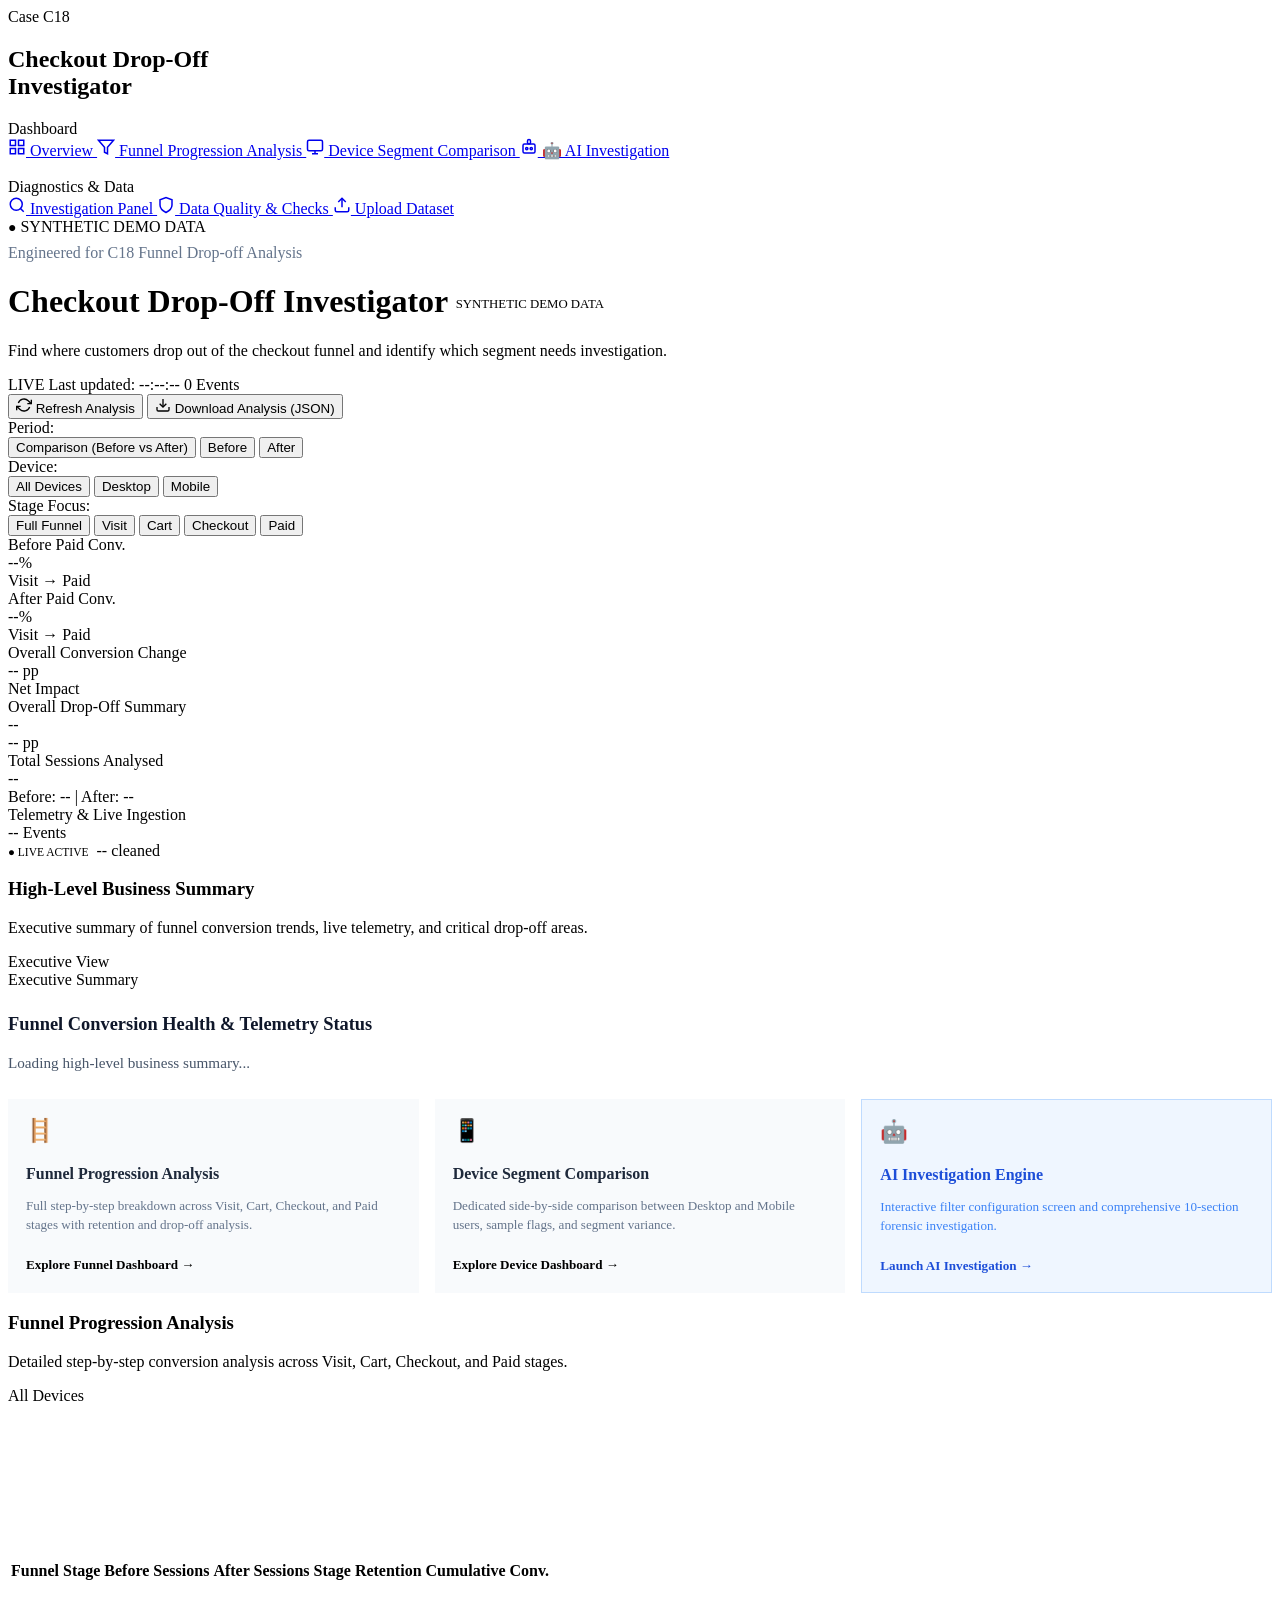
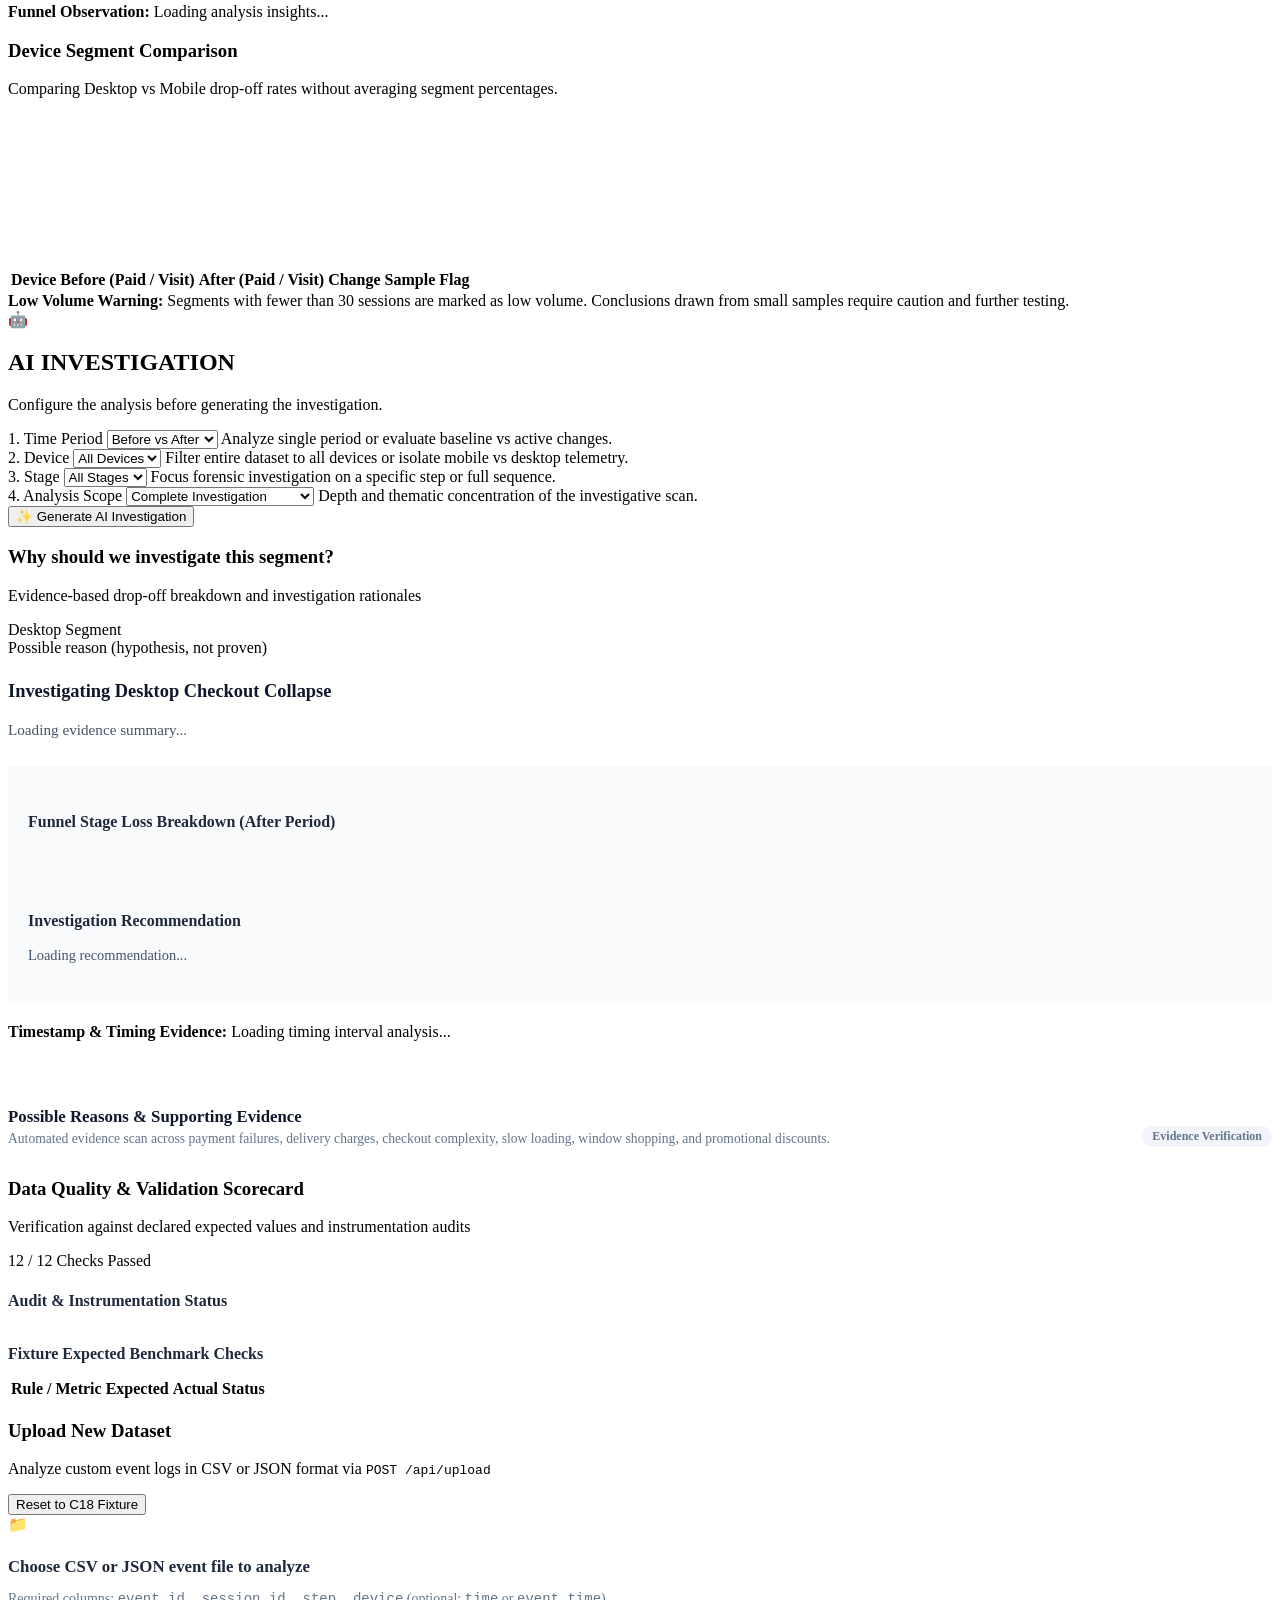
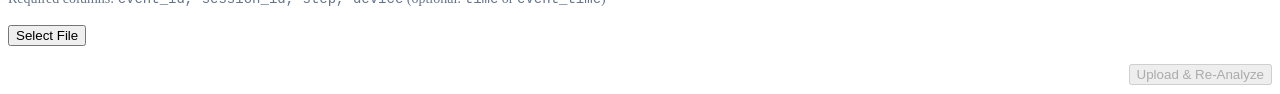
==== frontend/templates/index.html @ 8478cf21 "Prepare project for deployment" ====
<!DOCTYPE html>
<html lang="en">
<head>
  <meta charset="UTF-8">
  <meta name="viewport" content="width=device-width, initial-scale=1.0">
  <title>Checkout Drop-Off Investigator (C18)</title>
  <link rel="stylesheet" href="/static/css/style.css">
  <script src="/static/vendor/chart.umd.min.js"></script>
</head>
<body>
  <!-- Fixed Left Sidebar (~320px) -->
  <aside class="sidebar">
    <div class="sidebar-header">
      <span class="brand-badge">Case C18</span>
      <h2>Checkout Drop-Off<br>Investigator</h2>
    </div>

    <nav class="sidebar-nav">
      <div class="sidebar-section-title">Dashboard</div>
      <a href="#overview" class="nav-link active" data-page="page-overview">
        <svg width="18" height="18" viewBox="0 0 24 24" fill="none" stroke="currentColor" stroke-width="2"><rect x="3" y="3" width="7" height="7"></rect><rect x="14" y="3" width="7" height="7"></rect><rect x="14" y="14" width="7" height="7"></rect><rect x="3" y="14" width="7" height="7"></rect></svg>
        Overview
      </a>
      <a href="#funnel" class="nav-link" data-page="page-funnel">
        <svg width="18" height="18" viewBox="0 0 24 24" fill="none" stroke="currentColor" stroke-width="2"><path d="M22 3H2l8 9.46V19l4 2v-8.54L22 3z"></path></svg>
        Funnel Progression Analysis
      </a>
      <a href="#device" class="nav-link" data-page="page-device">
        <svg width="18" height="18" viewBox="0 0 24 24" fill="none" stroke="currentColor" stroke-width="2"><rect x="2" y="3" width="20" height="14" rx="2" ry="2"></rect><line x1="8" y1="21" x2="16" y2="21"></line><line x1="12" y1="17" x2="12" y2="21"></line></svg>
        Device Segment Comparison
      </a>
      <a href="#ai-investigation" class="nav-link nav-link-ai" id="sidebarAiLink" data-page="page-ai">
        <svg width="18" height="18" viewBox="0 0 24 24" fill="none" stroke="currentColor" stroke-width="2"><path d="M12 2a2 2 0 0 1 2 2v2a2 2 0 0 1-2 2 2 2 0 0 1-2-2V4a2 2 0 0 1 2-2z"></path><rect x="4" y="8" width="16" height="12" rx="2"></rect><circle cx="9" cy="14" r="1.5"></circle><circle cx="15" cy="14" r="1.5"></circle></svg>
        🤖 AI Investigation
      </a>

      <div class="sidebar-section-title" style="margin-top: 18px;">Diagnostics &amp; Data</div>
      <a href="#investigation" class="nav-link" data-page="page-investigation">
        <svg width="18" height="18" viewBox="0 0 24 24" fill="none" stroke="currentColor" stroke-width="2"><circle cx="11" cy="11" r="8"></circle><line x1="21" y1="21" x2="16.65" y2="16.65"></line></svg>
        Investigation Panel
      </a>
      <a href="#quality" class="nav-link" data-page="page-quality">
        <svg width="18" height="18" viewBox="0 0 24 24" fill="none" stroke="currentColor" stroke-width="2"><path d="M12 22s8-4 8-10V5l-8-3-8 3v7c0 6 8 10 8 10z"></path></svg>
        Data Quality &amp; Checks
      </a>
      <a href="#upload" class="nav-link" data-page="page-upload">
        <svg width="18" height="18" viewBox="0 0 24 24" fill="none" stroke="currentColor" stroke-width="2"><path d="M21 15v4a2 2 0 0 1-2 2H5a2 2 0 0 1-2-2v-4"></path><polyline points="17 8 12 3 7 8"></polyline><line x1="12" y1="3" x2="12" y2="15"></line></svg>
        Upload Dataset
      </a>
    </nav>

    <div class="sidebar-footer">
      <div class="demo-tag">
        <span style="font-size: 14px;">●</span> SYNTHETIC DEMO DATA
      </div>
      <p style="margin-top: 8px; color: #64748b;">Engineered for C18 Funnel Drop-off Analysis</p>
    </div>
  </aside>

  <!-- Main Content Area -->
  <main class="main-content">
    <!-- Top Header -->
    <header class="top-header">
      <div class="title-area">
        <h1 id="pageHeadingTitle">
          Checkout Drop-Off Investigator
          <span class="badge-pill badge-neutral" style="font-size: 0.8rem; font-weight: normal; vertical-align: middle;">SYNTHETIC DEMO DATA</span>
        </h1>
        <p class="subtitle" id="pageHeadingSubtitle">Find where customers drop out of the checkout funnel and identify which segment needs investigation.</p>
      </div>
      <div class="header-actions">
        <div id="liveIndicatorPill" class="live-status-pill" title="Live real-time event ingestion active">
          <span class="live-dot pulse"></span>
          <span class="live-text-main">LIVE</span>
          <span id="liveTimestamp" class="live-meta">Last updated: --:--:--</span>
          <span id="liveEventCount" class="live-badge">0 Events</span>
        </div>
        <button id="refreshBtn" class="btn btn-secondary">
          <svg width="16" height="16" viewBox="0 0 24 24" fill="none" stroke="currentColor" stroke-width="2"><path d="M23 4v6h-6"></path><path d="M1 20v-6h6"></path><path d="M3.51 9a9 9 0 0 1 14.85-3.36L23 10M1 14l4.64 4.36A9 9 0 0 0 20.49 15"></path></svg>
          Refresh Analysis
        </button>
        <button id="exportBtn" class="btn btn-primary">
          <svg width="16" height="16" viewBox="0 0 24 24" fill="none" stroke="currentColor" stroke-width="2"><path d="M21 15v4a2 2 0 0 1-2 2H5a2 2 0 0 1-2-2v-4"></path><polyline points="7 10 12 15 17 10"></polyline><line x1="12" y1="15" x2="12" y2="3"></line></svg>
          Download Analysis (JSON)
        </button>
      </div>
    </header>

    <!-- Global Interactive Filters Bar -->
    <section class="filter-bar">
      <div class="filter-group">
        <span class="filter-label">Period:</span>
        <div class="pill-group" id="periodFilter">
          <button class="pill-btn active" data-val="comparison">Comparison (Before vs After)</button>
          <button class="pill-btn" data-val="before">Before</button>
          <button class="pill-btn" data-val="after">After</button>
        </div>
      </div>

      <div class="filter-group">
        <span class="filter-label">Device:</span>
        <div class="pill-group" id="deviceFilter">
          <button class="pill-btn active" data-val="all">All Devices</button>
          <button class="pill-btn" data-val="desktop">Desktop</button>
          <button class="pill-btn" data-val="mobile">Mobile</button>
        </div>
      </div>

      <div class="filter-group">
        <span class="filter-label">Stage Focus:</span>
        <div class="pill-group" id="stageFilter">
          <button class="pill-btn active" data-val="all">Full Funnel</button>
          <button class="pill-btn" data-val="visit">Visit</button>
          <button class="pill-btn" data-val="cart">Cart</button>
          <button class="pill-btn" data-val="checkout">Checkout</button>
          <button class="pill-btn" data-val="paid">Paid</button>
        </div>
      </div>
    </section>

    <!-- ==========================================================================
         PAGE VIEW: OVERVIEW (Comprehensive Executive View)
         ========================================================================== -->
    <div id="page-overview" class="page-view active-page">
      <!-- High-Level Overview KPIs Grid -->
      <section class="metric-grid">
        <div class="metric-card">
          <span class="metric-header" id="cardBeforeHeader">Before Paid Conv.</span>
          <div class="metric-value" id="cardBeforePaid">--%</div>
          <div class="metric-sub text-muted" id="cardBeforePaidSub">Visit → Paid</div>
        </div>

        <div class="metric-card">
          <span class="metric-header" id="cardAfterHeader">After Paid Conv.</span>
          <div class="metric-value" id="cardAfterPaid">--%</div>
          <div class="metric-sub text-muted" id="cardAfterPaidSub">Visit → Paid</div>
        </div>

        <div class="metric-card">
          <span class="metric-header" id="cardChangeHeader">Overall Conversion Change</span>
          <div class="metric-value" id="cardOverallChange">-- pp</div>
          <div class="metric-sub" id="cardOverallChangeSub">
            <span class="badge-pill badge-neutral">Net Impact</span>
          </div>
        </div>

        <div class="metric-card" style="border-left: 4px solid var(--danger);">
          <span class="metric-header" id="cardAffectedHeader">Overall Drop-Off Summary</span>
          <div class="metric-value" id="cardAffectedSegment" style="color: var(--danger);">--</div>
          <div class="metric-sub" id="cardAffectedSub">
            <span class="badge-pill badge-danger" id="cardAffectedBadge">-- pp</span>
          </div>
        </div>

        <div class="metric-card">
          <span class="metric-header">Total Sessions Analysed</span>
          <div class="metric-value" id="cardTotalSessions">--</div>
          <div class="metric-sub text-muted" id="cardSessionsSub">Before: -- | After: --</div>
        </div>

        <div class="metric-card">
          <span class="metric-header">Telemetry &amp; Live Ingestion</span>
          <div class="metric-value" id="cardTotalEvents">-- Events</div>
          <div class="metric-sub text-muted" id="cardEventsSub">
            <span id="overviewLiveBadge" class="badge-pill badge-success" style="font-size: 0.72rem;">● LIVE ACTIVE</span>
            <span id="cardDuplicatesSub" style="margin-left: 4px;">-- cleaned</span>
          </div>
        </div>
      </section>

      <!-- High-Level Business Summary Card -->
      <section class="dashboard-card">
        <div class="card-header">
          <div>
            <h3 class="card-title">High-Level Business Summary</h3>
            <p class="card-desc">Executive summary of funnel conversion trends, live telemetry, and critical drop-off areas.</p>
          </div>
          <span class="badge-pill badge-neutral" id="overviewAffectedBadge">Executive View</span>
        </div>
        <div class="card-body">
          <div class="evidence-card" style="margin-bottom: 24px;">
            <span class="hypothesis-tag">Executive Summary</span>
            <h4 id="overviewEvidenceHeadline" style="font-size: 1.15rem; color: #0f172a; margin-bottom: 8px;">
              Funnel Conversion Health &amp; Telemetry Status
            </h4>
            <p id="overviewEvidenceContent" style="color: #475569; font-size: 0.95rem; line-height: 1.65;">
              Loading high-level business summary...
            </p>
          </div>

          <!-- Direct Navigation to Dedicated Dashboards -->
          <div style="display: grid; grid-template-columns: repeat(auto-fit, minmax(260px, 1fr)); gap: 16px;">
            <div class="overview-nav-card" onclick="navigateToPage('page-funnel', true)" style="cursor: pointer; background: #f8fafc; border: 1px solid var(--border-color); border-radius: var(--radius-md); padding: 18px; transition: all 0.2s ease;">
              <div style="font-size: 1.4rem; margin-bottom: 6px;">🪜</div>
              <h4 style="font-size: 1rem; color: #1e293b; margin-bottom: 4px;">Funnel Progression Analysis</h4>
              <p style="font-size: 0.82rem; color: #64748b; line-height: 1.45;">Full step-by-step breakdown across Visit, Cart, Checkout, and Paid stages with retention and drop-off analysis.</p>
              <span style="font-size: 0.82rem; color: var(--primary-blue); font-weight: 600; display: inline-block; margin-top: 10px;">Explore Funnel Dashboard &rarr;</span>
            </div>

            <div class="overview-nav-card" onclick="navigateToPage('page-device', true)" style="cursor: pointer; background: #f8fafc; border: 1px solid var(--border-color); border-radius: var(--radius-md); padding: 18px; transition: all 0.2s ease;">
              <div style="font-size: 1.4rem; margin-bottom: 6px;">📱</div>
              <h4 style="font-size: 1rem; color: #1e293b; margin-bottom: 4px;">Device Segment Comparison</h4>
              <p style="font-size: 0.82rem; color: #64748b; line-height: 1.45;">Dedicated side-by-side comparison between Desktop and Mobile users, sample flags, and segment variance.</p>
              <span style="font-size: 0.82rem; color: var(--primary-blue); font-weight: 600; display: inline-block; margin-top: 10px;">Explore Device Dashboard &rarr;</span>
            </div>

            <div class="overview-nav-card" onclick="navigateToPage('page-ai', true)" style="cursor: pointer; background: #eff6ff; border: 1px solid #bfdbfe; border-radius: var(--radius-md); padding: 18px; transition: all 0.2s ease;">
              <div style="font-size: 1.4rem; margin-bottom: 6px;">🤖</div>
              <h4 style="font-size: 1rem; color: #1d4ed8; margin-bottom: 4px;">AI Investigation Engine</h4>
              <p style="font-size: 0.82rem; color: #3b82f6; line-height: 1.45;">Interactive filter configuration screen and comprehensive 10-section forensic investigation.</p>
              <span style="font-size: 0.82rem; color: #1d4ed8; font-weight: 700; display: inline-block; margin-top: 10px;">Launch AI Investigation &rarr;</span>
            </div>
          </div>
        </div>
      </section>
    </div>

    <!-- ==========================================================================
         PAGE VIEW: FUNNEL ANALYSIS
         ========================================================================== -->
    <div id="page-funnel" class="page-view">
      <section class="dashboard-card">
        <div class="card-header">
          <div>
            <h3 class="card-title">Funnel Progression Analysis</h3>
            <p class="card-desc">Detailed step-by-step conversion analysis across Visit, Cart, Checkout, and Paid stages.</p>
          </div>
          <span class="badge-pill badge-neutral" id="funnelFilterBadge">All Devices</span>
        </div>
        <div class="card-body">
          <div class="two-col">
            <div>
              <div class="chart-container">
                <canvas id="funnelChart"></canvas>
              </div>
            </div>
            <div>
              <div class="data-table-wrapper">
                <table class="data-table">
                  <thead>
                    <tr>
                      <th>Funnel Stage</th>
                      <th>Before Sessions</th>
                      <th>After Sessions</th>
                      <th>Stage Retention</th>
                      <th>Cumulative Conv.</th>
                    </tr>
                  </thead>
                  <tbody id="funnelTableBody">
                    <!-- Populated dynamically -->
                  </tbody>
                </table>
              </div>
            </div>
          </div>
          <div class="callout callout-info" id="funnelInsightCallout" style="margin-top: 20px;">
            <strong>Funnel Observation:</strong> Loading analysis insights...
          </div>
        </div>
      </section>
    </div>

    <!-- ==========================================================================
         PAGE VIEW: DEVICE COMPARISON
         ========================================================================== -->
    <div id="page-device" class="page-view">
      <section class="dashboard-card">
        <div class="card-header">
          <div>
            <h3 class="card-title">Device Segment Comparison</h3>
            <p class="card-desc">Comparing Desktop vs Mobile drop-off rates without averaging segment percentages.</p>
          </div>
        </div>
        <div class="card-body">
          <div class="two-col">
            <div>
              <div class="chart-container">
                <canvas id="deviceChart"></canvas>
              </div>
            </div>
            <div>
              <div class="data-table-wrapper">
                <table class="data-table">
                  <thead>
                    <tr>
                      <th>Device</th>
                      <th id="deviceTableBeforeTh">Before (Paid / Visit)</th>
                      <th id="deviceTableAfterTh">After (Paid / Visit)</th>
                      <th>Change</th>
                      <th>Sample Flag</th>
                    </tr>
                  </thead>
                  <tbody id="deviceTableBody">
                    <!-- Populated dynamically -->
                  </tbody>
                </table>
              </div>
              <div class="callout callout-warning">
                <strong>Low Volume Warning:</strong> Segments with fewer than 30 sessions are marked as low volume. Conclusions drawn from small samples require caution and further testing.
              </div>
            </div>
          </div>
        </div>
      </section>
    </div>

    <!-- ==========================================================================
         PAGE VIEW: AI INVESTIGATION (Filter Screen & 10-Section Investigation Result)
         ========================================================================== -->
    <div id="page-ai" class="page-view">
      <!-- 1. AI Investigation Filter / Configuration Screen (Shown by default) -->
      <section class="ai-filter-screen-card" id="aiFilterScreen">
        <div class="ai-filter-header">
          <div class="ai-filter-icon">🤖</div>
          <div>
            <h2 class="ai-filter-title">AI INVESTIGATION</h2>
            <p class="ai-filter-subtitle">Configure the analysis before generating the investigation.</p>
          </div>
        </div>

        <div class="ai-filter-form">
          <div class="ai-filter-row">
            <div class="ai-field-group">
              <label for="aiFilterPeriod" class="ai-field-label">1. Time Period</label>
              <select id="aiFilterPeriod" class="ai-select-control">
                <option value="before_vs_after" selected>Before vs After</option>
                <option value="all">All Data</option>
                <option value="before">Before</option>
                <option value="after">After</option>
              </select>
              <span class="ai-field-hint">Analyze single period or evaluate baseline vs active changes.</span>
            </div>

            <div class="ai-field-group">
              <label for="aiFilterDevice" class="ai-field-label">2. Device</label>
              <select id="aiFilterDevice" class="ai-select-control">
                <option value="all" selected>All Devices</option>
                <option value="mobile">Mobile</option>
                <option value="desktop">Desktop</option>
              </select>
              <span class="ai-field-hint">Filter entire dataset to all devices or isolate mobile vs desktop telemetry.</span>
            </div>
          </div>

          <div class="ai-filter-row">
            <div class="ai-field-group">
              <label for="aiFilterStage" class="ai-field-label">3. Stage</label>
              <select id="aiFilterStage" class="ai-select-control">
                <option value="all" selected>All Stages</option>
                <option value="visit">Visit</option>
                <option value="cart">Cart</option>
                <option value="checkout">Checkout</option>
                <option value="paid">Paid</option>
              </select>
              <span class="ai-field-hint">Focus forensic investigation on a specific step or full sequence.</span>
            </div>

            <div class="ai-field-group">
              <label for="aiFilterScope" class="ai-field-label">4. Analysis Scope</label>
              <select id="aiFilterScope" class="ai-select-control">
                <option value="complete" selected>Complete Investigation</option>
                <option value="funnel">Funnel Analysis</option>
                <option value="device">Device Analysis</option>
                <option value="payment">Payment Analysis</option>
                <option value="checkout">Checkout Analysis</option>
                <option value="reasons">Customer Drop-off Reasons</option>
              </select>
              <span class="ai-field-hint">Depth and thematic concentration of the investigative scan.</span>
            </div>
          </div>

          <div class="ai-filter-actions">
            <button id="generateAiBtn" class="btn btn-ai-action btn-lg">
              <span class="ai-btn-sparkle">✨</span>
              <span>Generate AI Investigation</span>
            </button>
          </div>
        </div>
      </section>

      <!-- 2. AI Loading State Indicator (Hidden by default) -->
      <div id="aiLoadingIndicator" class="ai-loading-container" style="display: none;">
        <div class="ai-spinner"></div>
        <div class="ai-loading-text">
          <strong>Applying filters &amp; executing forensic analytics engine...</strong>
          <p>Evaluating filtered funnel retention, payment gateway errors, and root-cause hypotheses on live data.</p>
        </div>
      </div>

      <!-- 3. AI Error Banner (Hidden by default) -->
      <div id="aiErrorContainer" class="ai-error-banner" style="display: none;">
        <span class="ai-error-icon">⚠️</span>
        <div class="ai-error-text" id="aiErrorMessage">Unable to generate AI investigation.</div>
        <button id="aiRetryBtn" class="btn btn-secondary btn-sm" style="margin-left: 12px;">Retry</button>
      </div>

      <!-- 4. AI Result Screen (Hidden by default, shown after generation) -->
      <div id="aiResultsScreen" class="ai-results-screen" style="display: none;">
        <div class="ai-results-header-bar">
          <div>
            <div style="display: flex; align-items: center; gap: 8px;">
              <span style="font-size: 1.5rem;">🤖</span>
              <h2 style="font-size: 1.25rem; font-weight: 800; color: #0f172a; margin: 0;">AI INVESTIGATION RESULT</h2>
            </div>
            <div class="ai-filters-used-bar" id="aiFiltersUsedBar" style="margin-top: 8px;">
              <span class="ai-filters-used-label">FILTERS USED:</span>
              <span class="badge-pill badge-neutral" id="aiUsedPeriod">Time Period: Before vs After</span>
              <span class="badge-pill badge-neutral" id="aiUsedDevice">Device: All Devices</span>
              <span class="badge-pill badge-neutral" id="aiUsedStage">Stage: All Stages</span>
              <span class="badge-pill badge-neutral" id="aiUsedScope">Scope: Complete Investigation</span>
            </div>
          </div>
          <div style="display: flex; align-items: center; gap: 10px;">
            <button id="aiRefreshBtn" class="btn btn-primary" style="font-weight: 600; display: inline-flex; align-items: center; gap: 6px;">
              <span>🔄</span> Refresh &amp; Re-Analyze
            </button>
            <button id="aiChangeFiltersBtn" class="btn btn-secondary" style="font-weight: 600;">
              &larr; Change Filters
            </button>
          </div>
        </div>

        <!-- AI DATA SNAPSHOT CARD (Proves latest live telemetry is used) -->
        <div class="ai-data-snapshot-card" id="aiDataSnapshotCard" style="margin-top: 16px;">
          <div class="ai-snapshot-header">
            <div style="display: flex; align-items: center; gap: 8px;">
              <span class="ai-snapshot-badge">LIVE PROVENANCE</span>
              <h3 style="margin: 0; font-size: 1rem; font-weight: 800; color: #0f172a;">AI DATA SNAPSHOT</h3>
            </div>
            <span class="badge-pill badge-success" style="font-size: 0.74rem;">● CURRENT IN-MEMORY STORE</span>
          </div>
          <div class="ai-snapshot-grid">
            <div class="ai-snapshot-item">
              <span class="ai-snapshot-label">Live Events Analyzed</span>
              <strong class="ai-snapshot-val" id="snapLiveEvents">--</strong>
            </div>
            <div class="ai-snapshot-item">
              <span class="ai-snapshot-label">Sessions Analyzed</span>
              <strong class="ai-snapshot-val" id="snapSessions">--</strong>
            </div>
            <div class="ai-snapshot-item">
              <span class="ai-snapshot-label">Latest Event</span>
              <strong class="ai-snapshot-val" id="snapLatestEvent">--:--:--</strong>
            </div>
            <div class="ai-snapshot-item">
              <span class="ai-snapshot-label">Analysis Generated</span>
              <strong class="ai-snapshot-val" id="snapGeneratedAt">--:--:--</strong>
            </div>
            <div class="ai-snapshot-item">
              <span class="ai-snapshot-label">AI Engine</span>
              <span class="badge-pill badge-primary" id="snapAiEngine" style="font-weight: 700; font-size: 0.8rem; display: inline-block; width: fit-content;">Deterministic</span>
            </div>
          </div>
          <div class="ai-snapshot-filters-row">
            <span style="font-weight: 700; font-size: 0.78rem; color: #475569;">Filters Applied:</span>
            <span class="badge-pill badge-neutral" id="snapFilterPeriod">Time Period: Before vs After</span>
            <span class="badge-pill badge-neutral" id="snapFilterDevice">Device: All Devices</span>
            <span class="badge-pill badge-neutral" id="snapFilterStage">Stage: All Stages</span>
            <span class="badge-pill badge-neutral" id="snapFilterScope">Scope: Complete Investigation</span>
          </div>
        </div>

        <!-- 10 Investigation Sections rendered dynamically in exact order -->
        <div id="aiResultsContainer" class="ai-results-content"></div>
      </div>
    </div>

    <!-- ==========================================================================
         PAGE VIEW: INVESTIGATION PANEL
         ========================================================================== -->
    <div id="page-investigation" class="page-view">
      <section class="dashboard-card">
        <div class="card-header">
          <div>
            <h3 class="card-title">Why should we investigate this segment?</h3>
            <p class="card-desc">Evidence-based drop-off breakdown and investigation rationales</p>
          </div>
          <span class="badge-pill badge-danger" id="investigationTargetBadge">Desktop Segment</span>
        </div>
        <div class="card-body">
          <div class="evidence-card" id="evidenceCard">
            <span class="hypothesis-tag">Possible reason (hypothesis, not proven)</span>
            <h4 id="evidenceHeadline" style="font-size: 1.15rem; color: #0f172a; margin-bottom: 10px;">
              Investigating Desktop Checkout Collapse
            </h4>
            <p id="evidenceContent" style="color: #475569; font-size: 0.95rem; line-height: 1.65;">
              Loading evidence summary...
            </p>
          </div>

          <div class="two-col" style="margin-top: 24px;">
            <div style="background: #f8fafc; padding: 20px; border-radius: var(--radius-md); border: 1px solid var(--border-color);">
              <h5 style="color: #1e293b; font-size: 1rem; margin-bottom: 10px;">Funnel Stage Loss Breakdown (After Period)</h5>
              <ul id="stageLossList" style="padding-left: 20px; font-size: 0.9rem; color: #475569; line-height: 1.8;">
                <!-- Populated dynamically -->
              </ul>
            </div>

            <div style="background: #f8fafc; padding: 20px; border-radius: var(--radius-md); border: 1px solid var(--border-color);">
              <h5 style="color: #1e293b; font-size: 1rem; margin-bottom: 10px;">Investigation Recommendation</h5>
              <p id="investigationRecommendation" style="font-size: 0.9rem; color: #475569; line-height: 1.65;">
                Loading recommendation...
              </p>
            </div>
          </div>

          <!-- Timestamp & Stage Timing Finding Callout -->
          <div class="callout callout-info" id="timingFindingCallout" style="margin-top: 20px;">
            <strong>Timestamp &amp; Timing Evidence:</strong> Loading timing interval analysis...
          </div>

          <!-- Dedicated Redesigned Reason Investigation Results Section -->
          <div style="margin-top: 28px;">
            <div style="padding: 16px 0 12px 0; border-bottom: 1px solid var(--border-color); margin-bottom: 16px; display: flex; justify-content: space-between; align-items: flex-end; flex-wrap: wrap; gap: 8px;">
              <div>
                <h4 style="font-size: 1.05rem; color: #0f172a; margin-bottom: 4px;">Possible Reasons &amp; Supporting Evidence</h4>
                <p style="font-size: 0.85rem; color: #64748b; margin: 0;">Automated evidence scan across payment failures, delivery charges, checkout complexity, slow loading, window shopping, and promotional discounts.</p>
              </div>
              <span style="font-size: 0.75rem; color: #64748b; background: #f1f5f9; padding: 3px 10px; border-radius: 9999px; font-weight: 600;">
                Evidence Verification
              </span>
            </div>

            <!-- Clean Reason Cards Grid -->
            <div class="reasons-grid" id="reasonsCardContainer">
              <!-- Populated dynamically from dashboard.js with clean reason cards -->
            </div>
          </div>
        </div>
      </section>
    </div>

    <!-- ==========================================================================
         PAGE VIEW: DATA QUALITY & CHECKS
         ========================================================================== -->
    <div id="page-quality" class="page-view">
      <section class="dashboard-card">
        <div class="card-header">
          <div>
            <h3 class="card-title">Data Quality & Validation Scorecard</h3>
            <p class="card-desc">Verification against declared expected values and instrumentation audits</p>
          </div>
          <span class="badge-pill badge-success" id="validationScoreBadge">12 / 12 Checks Passed</span>
        </div>
        <div class="card-body">
          <div class="two-col">
            <div>
              <h4 style="font-size: 1rem; margin-bottom: 14px; color: #1e293b;">Audit & Instrumentation Status</h4>
              <div class="data-table-wrapper">
                <table class="data-table">
                  <tbody id="qualityTableBody">
                    <!-- Populated dynamically -->
                  </tbody>
                </table>
              </div>
            </div>

            <div>
              <h4 style="font-size: 1rem; margin-bottom: 14px; color: #1e293b;">Fixture Expected Benchmark Checks</h4>
              <div class="data-table-wrapper">
                <table class="data-table">
                  <thead>
                    <tr>
                      <th>Rule / Metric</th>
                      <th>Expected</th>
                      <th>Actual</th>
                      <th>Status</th>
                    </tr>
                  </thead>
                  <tbody id="checksTableBody">
                    <!-- Populated dynamically -->
                  </tbody>
                </table>
              </div>
            </div>
          </div>
        </div>
      </section>
    </div>

    <!-- ==========================================================================
         PAGE VIEW: UPLOAD DATASET
         ========================================================================== -->
    <div id="page-upload" class="page-view">
      <section class="dashboard-card">
        <div class="card-header">
          <div>
            <h3 class="card-title">Upload New Dataset</h3>
            <p class="card-desc">Analyze custom event logs in CSV or JSON format via <code>POST /api/upload</code></p>
          </div>
          <button id="resetFixtureBtn" class="btn btn-secondary btn-sm">
            Reset to C18 Fixture
          </button>
        </div>
        <div class="card-body">
          <form id="uploadForm">
            <div class="upload-zone" id="dropZone">
              <div class="upload-icon">📁</div>
              <h4 style="font-size: 1.05rem; color: #1e293b; margin-bottom: 6px;">Choose CSV or JSON event file to analyze</h4>
              <p style="font-size: 0.875rem; color: #64748b; margin-bottom: 18px;">
                Required columns: <code>event_id, session_id, step, device</code> (optional: <code>time</code> or <code>event_time</code>)
              </p>
              <input type="file" id="fileInput" name="file" accept=".csv,.json" style="display: none;">
              <button type="button" class="btn btn-secondary" onclick="document.getElementById('fileInput').click()">
                Select File
              </button>
              <span id="selectedFileName" style="margin-left: 12px; font-size: 0.875rem; color: #2563eb; font-weight: 600;"></span>
            </div>
            <div style="margin-top: 18px; display: flex; justify-content: flex-end;">
              <button type="submit" id="submitUploadBtn" class="btn btn-primary" disabled>
                Upload & Re-Analyze
              </button>
            </div>
          </form>

          <div id="uploadStatusMsg" class="status-msg"></div>
        </div>
      </section>
    </div>
  </main>

  <script src="/static/js/dashboard.js"></script>
</body>
</html>
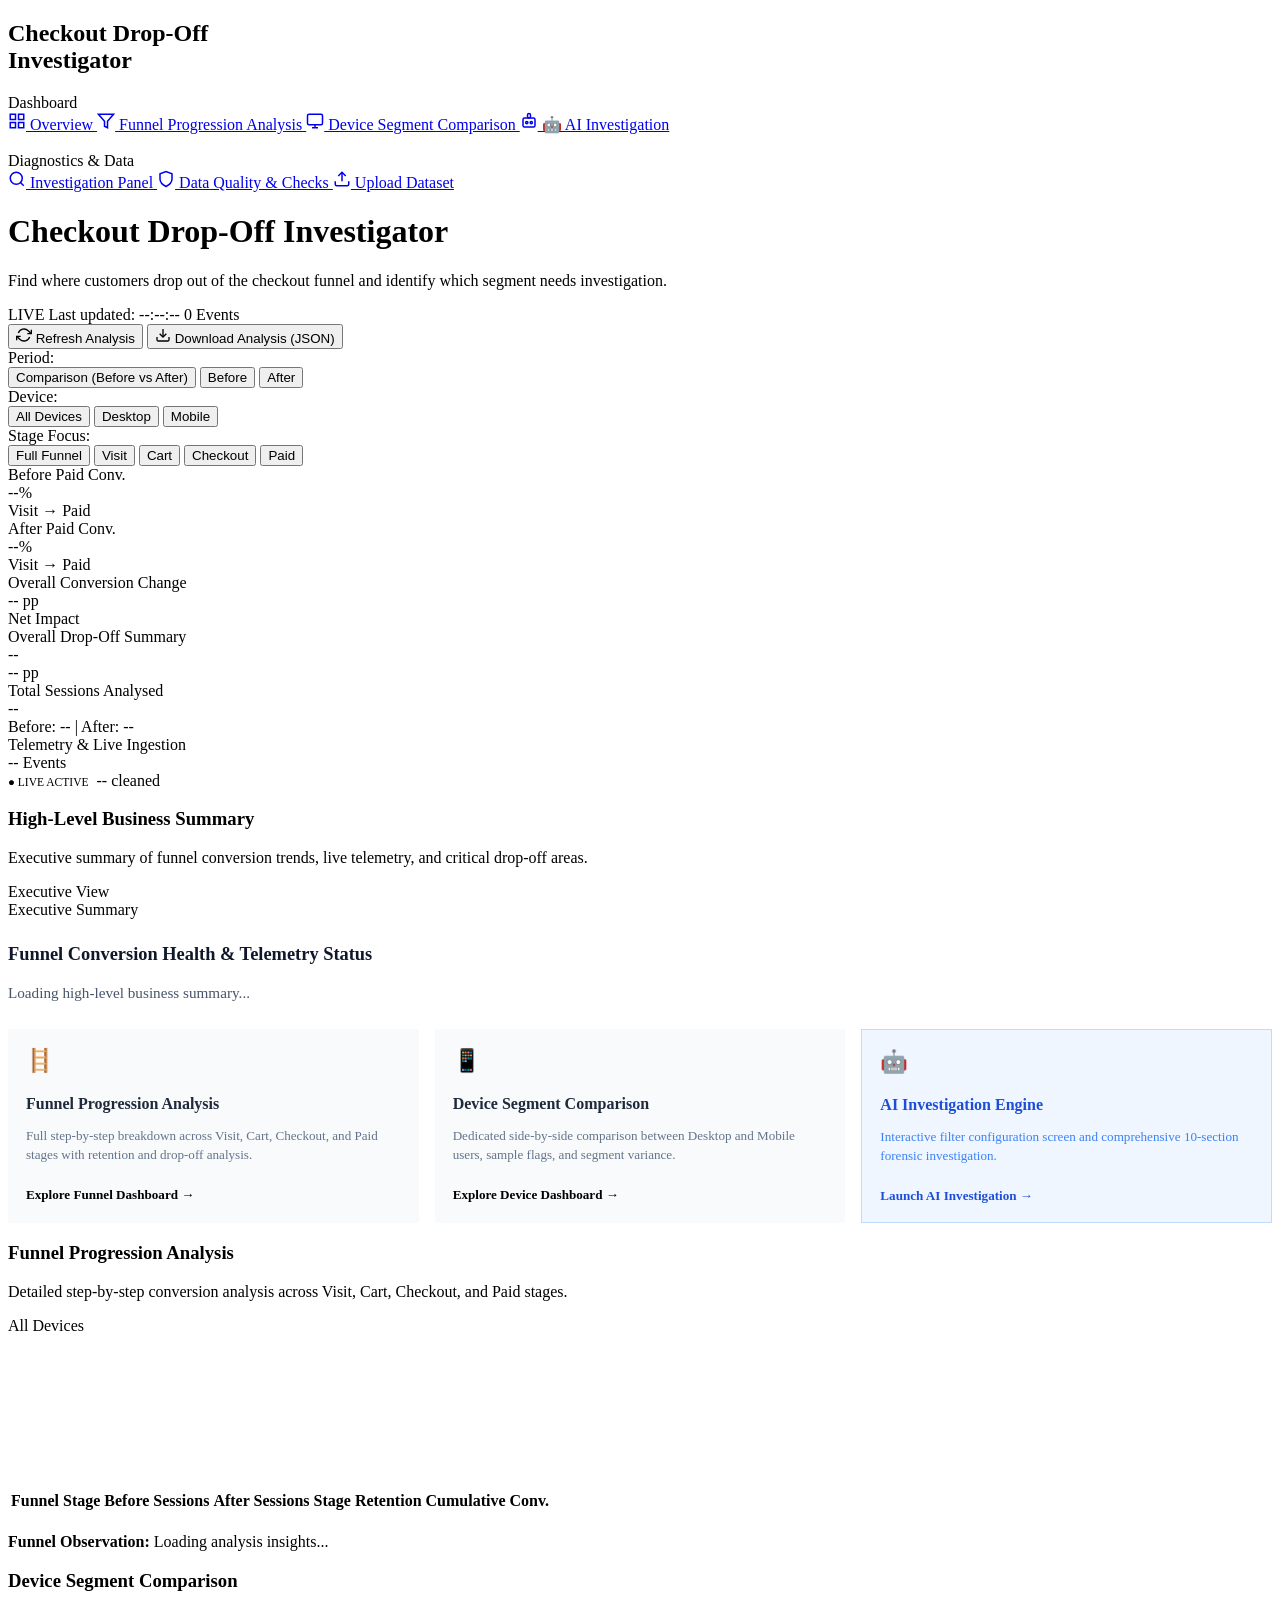
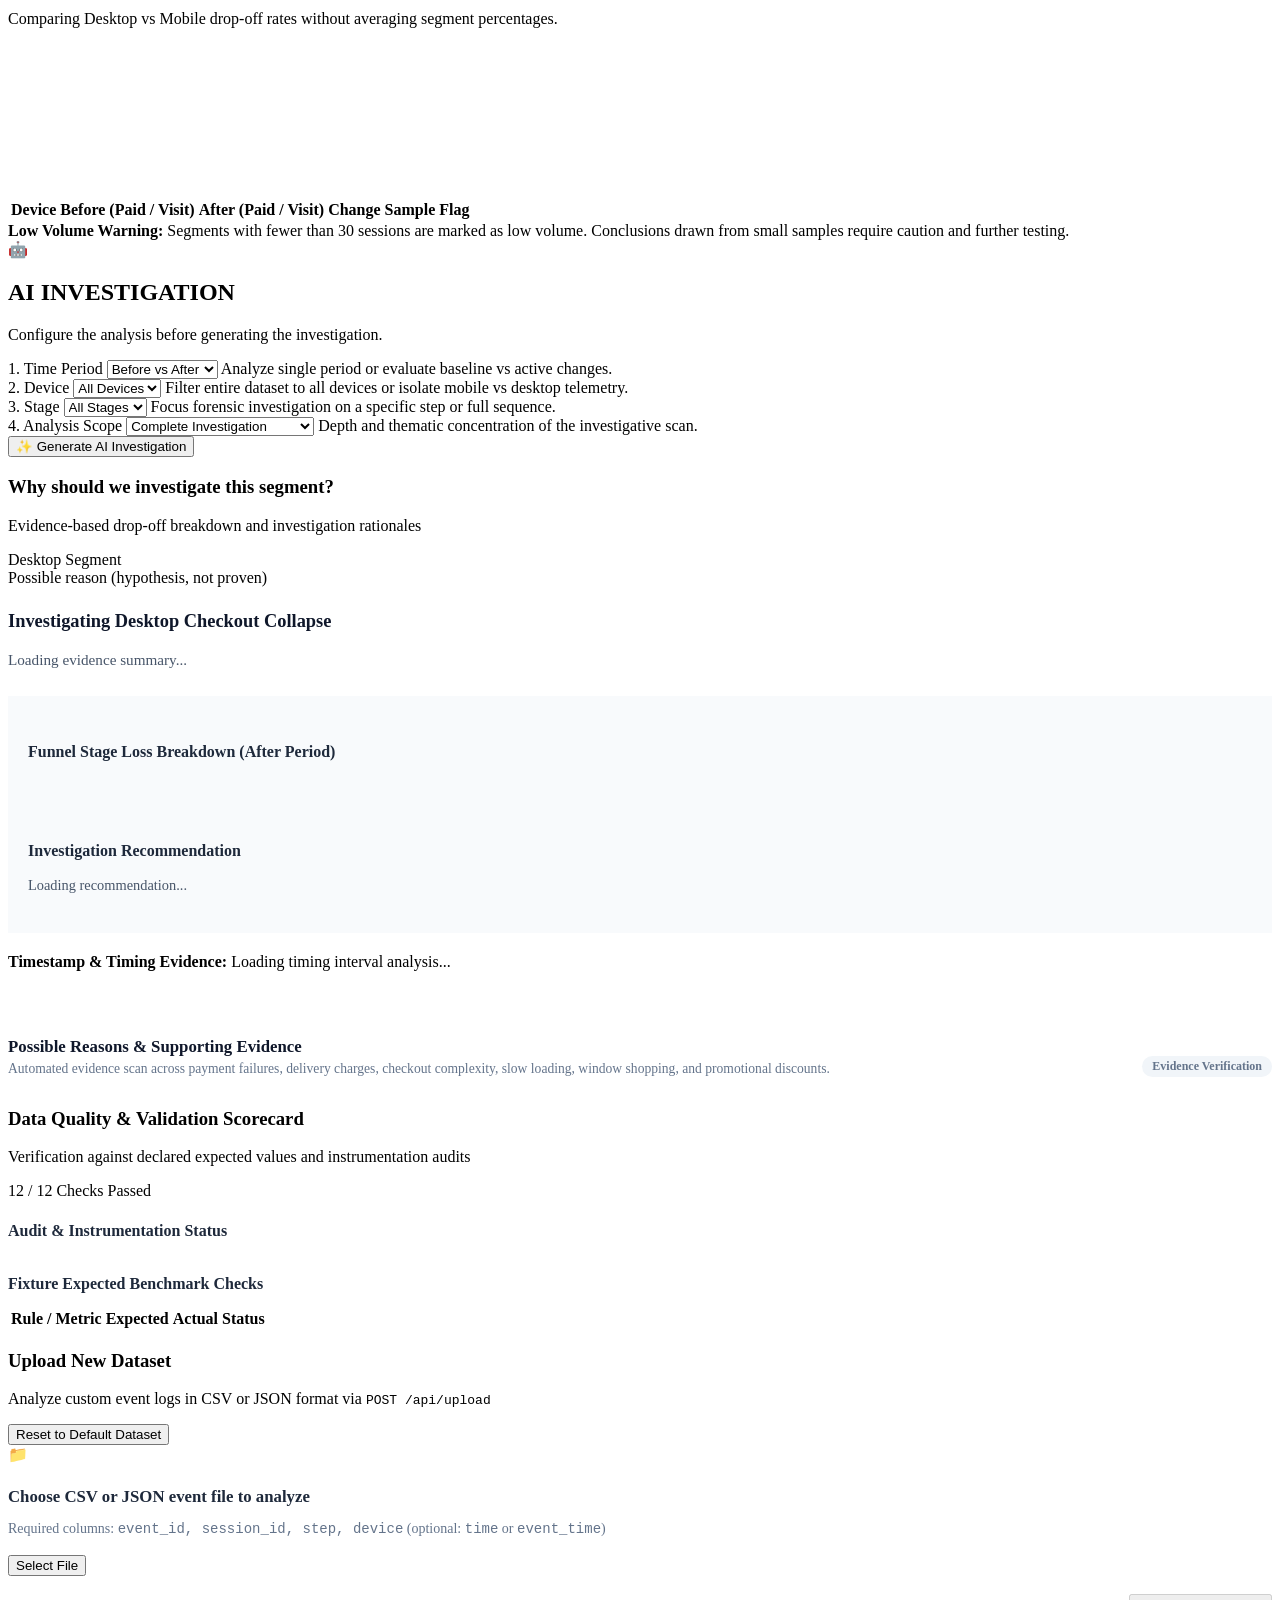
==== commit 5631e00f: "Remove demo and case badges" ====
--- a/frontend/templates/index.html
+++ b/frontend/templates/index.html
@@ -3,7 +3,7 @@
 <head>
   <meta charset="UTF-8">
   <meta name="viewport" content="width=device-width, initial-scale=1.0">
-  <title>Checkout Drop-Off Investigator (C18)</title>
+  <title>Checkout Drop-Off Investigator</title>
   <link rel="stylesheet" href="/static/css/style.css">
   <script src="/static/vendor/chart.umd.min.js"></script>
 </head>
@@ -11,7 +11,6 @@
   <!-- Fixed Left Sidebar (~320px) -->
   <aside class="sidebar">
     <div class="sidebar-header">
-      <span class="brand-badge">Case C18</span>
       <h2>Checkout Drop-Off<br>Investigator</h2>
     </div>
 
@@ -48,13 +47,6 @@
         Upload Dataset
       </a>
     </nav>
-
-    <div class="sidebar-footer">
-      <div class="demo-tag">
-        <span style="font-size: 14px;">●</span> SYNTHETIC DEMO DATA
-      </div>
-      <p style="margin-top: 8px; color: #64748b;">Engineered for C18 Funnel Drop-off Analysis</p>
-    </div>
   </aside>
 
   <!-- Main Content Area -->
@@ -62,10 +54,7 @@
     <!-- Top Header -->
     <header class="top-header">
       <div class="title-area">
-        <h1 id="pageHeadingTitle">
-          Checkout Drop-Off Investigator
-          <span class="badge-pill badge-neutral" style="font-size: 0.8rem; font-weight: normal; vertical-align: middle;">SYNTHETIC DEMO DATA</span>
-        </h1>
+        <h1 id="pageHeadingTitle">Checkout Drop-Off Investigator</h1>
         <p class="subtitle" id="pageHeadingSubtitle">Find where customers drop out of the checkout funnel and identify which segment needs investigation.</p>
       </div>
       <div class="header-actions">
@@ -589,7 +578,7 @@
             <p class="card-desc">Analyze custom event logs in CSV or JSON format via <code>POST /api/upload</code></p>
           </div>
           <button id="resetFixtureBtn" class="btn btn-secondary btn-sm">
-            Reset to C18 Fixture
+            Reset to Default Dataset
           </button>
         </div>
         <div class="card-body">
